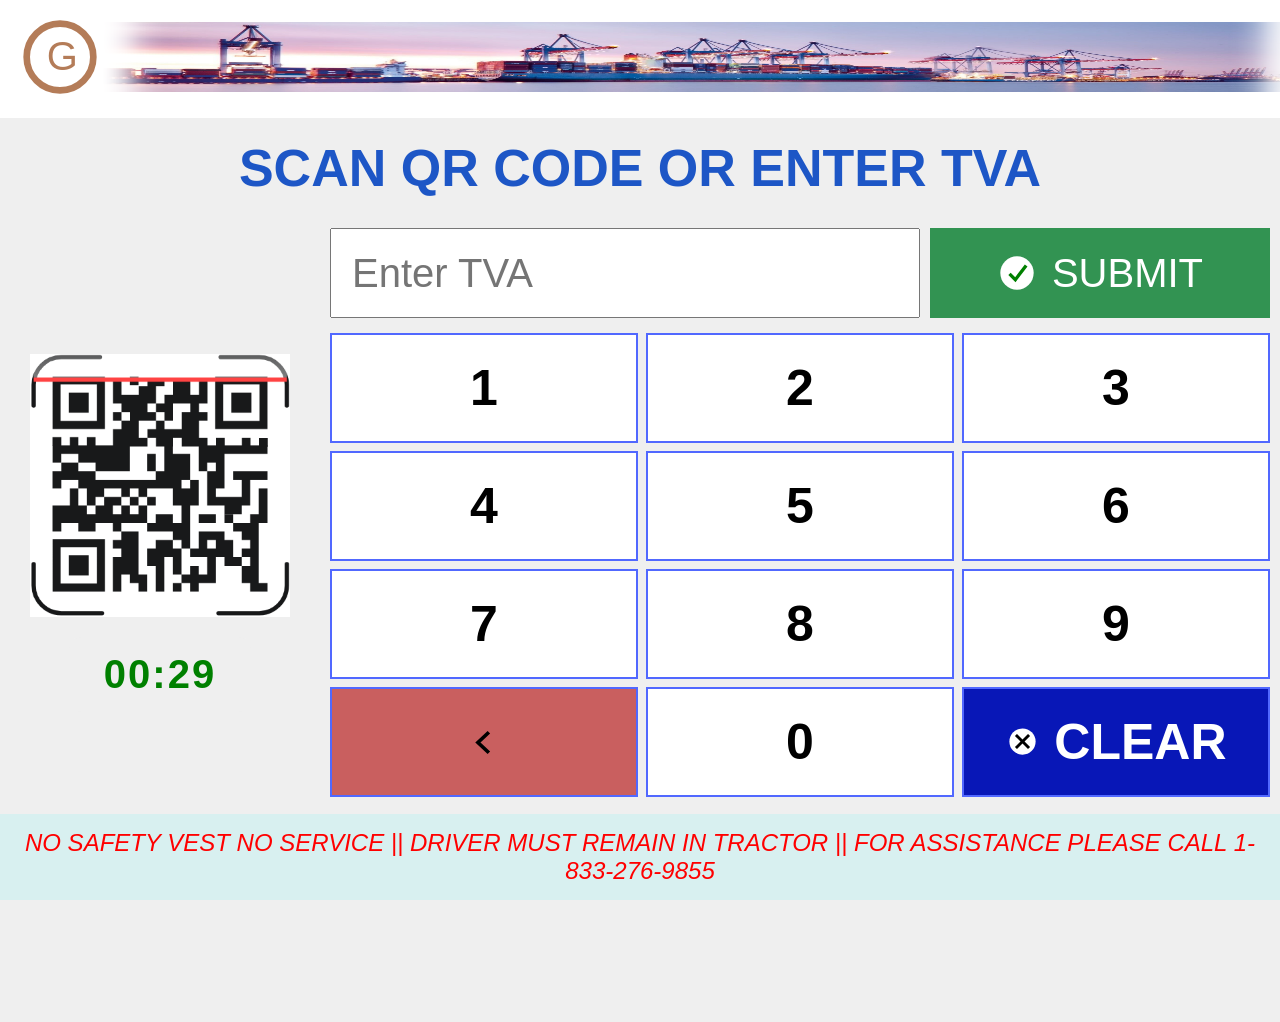
==== index.html @ 3f57338c "GW-Demo Source Code" ====
<!DOCTYPE html>
<html lang="en">

<head>
    <meta charset="UTF-8">
    <meta name="viewport" content="width=device-width,initial-scale=1.0">
    <title>GW Demo</title>
    <link rel="stylesheet" href="assets/css/style.css">
    <link rel="stylesheet" href="assets/css/popup.css">
</head>

<body>
    <header>
        <div class="logo">
            <img src="assets/images/applogo.svg">
        </div>
        <div class="banner">
            <img src="assets/images/banner.png">
        </div>
        <div class="company">
            <img src="assets/images/apmlogo.png">
        </div>
    </header>
    <div id="app">
        <iframe id="screenFrame" style="width:100%; height:100vh; border:none;"></iframe>
    </div>

    <footer>
        NO SAFETY VEST NO SERVICE ||
        DRIVER MUST REMAIN IN TRACTOR ||
        FOR ASSISTANCE PLEASE CALL 1-833-276-9855
    </footer>

    <script src="assets/js/app.js"></script>
    <script>
        window.onload = function () {
            loadScreen("tva");
        };
    </script>
</body>
</html>
---- assets/css/style.css ----
*{
margin:0;
padding:0;
box-sizing:border-box;
font-family:Arial,sans-serif;
}

body{
background:#efefef;
height:100vh;
overflow:hidden;
}

header{
display:flex;
align-items:center;
justify-content:space-between;
padding:10px 20px;
background:white;
}

.logo img{
width:80px;
}

.banner img{
 width:1200px;
height:70px;
}

.company{
font-size:32px;
font-weight:bold;
}

h1{
text-align:center;
color:#1d56c6;
font-size:52px;
margin:20px;
}

.container{
display:flex;
height:70vh;
}

.scanner-panel{
    width:25%;
    display:flex;
    flex-direction:column;
    justify-content:center;
    align-items:center;
    gap:20px;
}

.scanner-panel img{
    width:260px;
    cursor:pointer;
}

.scanner-timer{
    display:flex;
    justify-content:center;
    align-items:center;
}

.timer-box{
    background:#efefef;;
    color:green;
    padding:15px 35px;
    border-radius:12px;
    font-size:40px;
    font-weight:bold;
    letter-spacing:2px;
}

.input-panel{
width:75%;
padding:10px;
}

.input-row{
display:flex;
gap:10px;
margin-bottom:15px;
}

input{
flex:1;
height:90px;
font-size:40px;
padding-left:20px;
}

.submit{
width:340px;
background:#329352;
color:white;
font-size:40px;
border:none;
display:flex;
align-items:center;
justify-content:center;
gap:15px;
cursor:pointer;
}

.submit img{
width:40px;
}

.keypad{
display:grid;
grid-template-columns:repeat(3,1fr);
gap:8px;
}

.keypad button{
height:110px;
font-size:50px;
font-weight:bold;
cursor:pointer;
background:white;
border:2px solid #5168ff;
}

.back{
background:#c95f5f !important;
}

.clear{
background:#0817b7 !important;
color:white;
}

.back img,
.clear img{
width:35px;
}

#message{
margin-top:20px;
font-size:32px;
text-align:center;
font-weight:bold;
}

.timer{
position:absolute;
right:20px;
top:10px;
background:#222;
color:white;
padding:10px 20px;
border-radius:10px;
font-size:24px;
}

footer{
position:absolute;
bottom:0;
width:100%;
padding:15px;
background:#d8f0f0;
text-align:center;
font-size:24px;
color:red;
font-style:italic;
}

.inprogress-panel {
    display: flex;
    flex-direction: column;
    justify-content: center;
    align-items: flex-start;
    padding-bottom: 240px;   /* controls how high it sits */
    padding-left: 320px;   /* controls how high it sits */
    height: 100vh;
    width: 100%;
    font-size: 48px;
}
---- assets/css/popup.css ----
.popup-overlay {
    display: none;
    position: fixed;
    top: 0;
    left: 0;
    width: 100%;
    height: 100%;
    background: rgba(0,0,0,0.5);
    justify-content: center;
    align-items: flex-start;
    padding-top: 150px;   /* controls how high it sits */
    z-index: 1000;
}

.popup-box {
    background: white;
    padding: 25px;
    border-radius: 12px;
    text-align: center;
    width: 800px;
}

.popup-box p {
    margin-bottom: 15px;
    font-size: 22px;
}

.ok-btn {
    padding: 25px 38px;
    background: #28a745;
    color: white;
    border: none;
    border-radius: 8px;
    font-size: 28px;
}
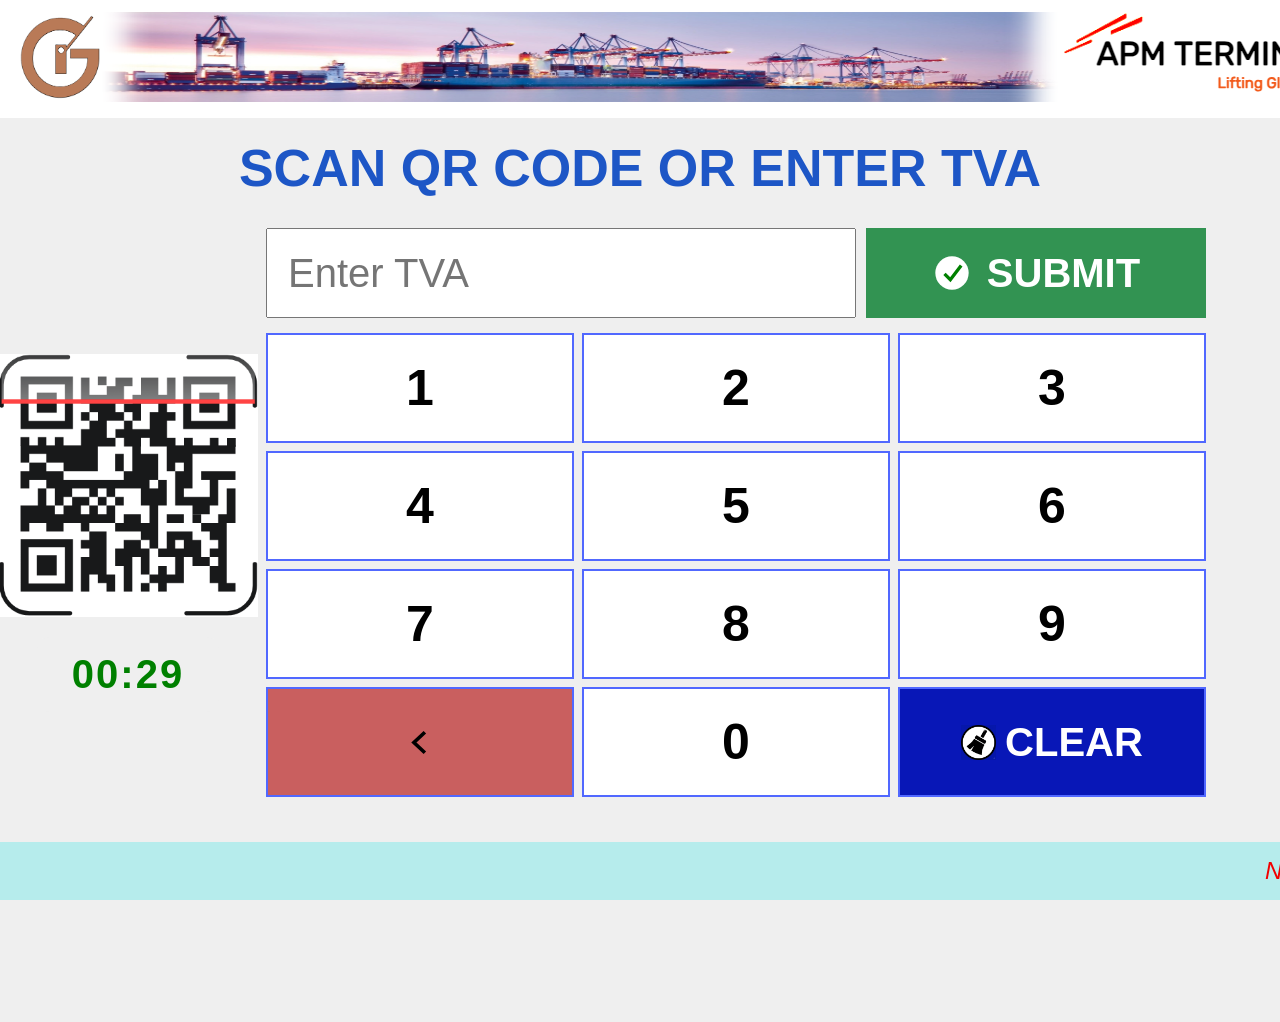
==== commit e99f4ece: "style changes" ====
--- a/index.html
+++ b/index.html
@@ -12,7 +12,7 @@
 <body>
     <header>
         <div class="logo">
-            <img src="assets/images/applogo.svg">
+            <img src="assets/images/KioskLogo.png">
         </div>
         <div class="banner">
             <img src="assets/images/banner.png">
@@ -25,11 +25,11 @@
         <iframe id="screenFrame" style="width:100%; height:100vh; border:none;"></iframe>
     </div>
 
-    <footer>
-        NO SAFETY VEST NO SERVICE ||
-        DRIVER MUST REMAIN IN TRACTOR ||
-        FOR ASSISTANCE PLEASE CALL 1-833-276-9855
-    </footer>
+    <footer class="footer-style">
+        <span id="marquee-text" class="footer-span">
+          NO SAFETY VEST NO SERVICE || DRIVER MUST REMAIN IN TRACTOR || FOR ASSISTANCE PLEASE CALL 1-833-276-9855
+        </span>
+      </footer>
 
     <script src="assets/js/app.js"></script>
     <script>
--- a/assets/css/style.css
+++ b/assets/css/style.css
@@ -24,8 +24,8 @@
 }
 
 .banner img{
- width:1200px;
-height:70px;
+width: 75vw;
+height: 10vh;
 }
 
 .company{
@@ -46,7 +46,7 @@
 }
 
 .scanner-panel{
-    width:25%;
+    width:20%;
     display:flex;
     flex-direction:column;
     justify-content:center;
@@ -98,6 +98,7 @@
 background:#329352;
 color:white;
 font-size:40px;
+font-weight: 600;
 border:none;
 display:flex;
 align-items:center;
@@ -130,8 +131,15 @@
 }
 
 .clear{
-background:#0817b7 !important;
-color:white;
+    display: flex;
+    background: #0817b7 !important;
+    color: white;
+    font-size: 40px !important;
+    font-weight: 600 !important;
+    flex-wrap: nowrap;
+    gap: 1vh;
+    justify-content: center;
+    align-items: center;
 }
 
 .back img,
@@ -180,3 +188,21 @@
     width: 100%;
     font-size: 48px;
 }
+
+@keyframes marquee {
+    0%   { transform: translateX(0); }
+    100% { transform: translateX(-100%); }
+  }
+
+  .footer-style{
+    overflow: hidden;
+    white-space: nowrap;
+    width: 100%;
+    background: #b6ecec;
+    color: #f20000;
+  }
+  .footer-span{
+    display: inline-block; 
+    padding-left: 100%; 
+    animation: marquee 30s linear infinite;
+  }
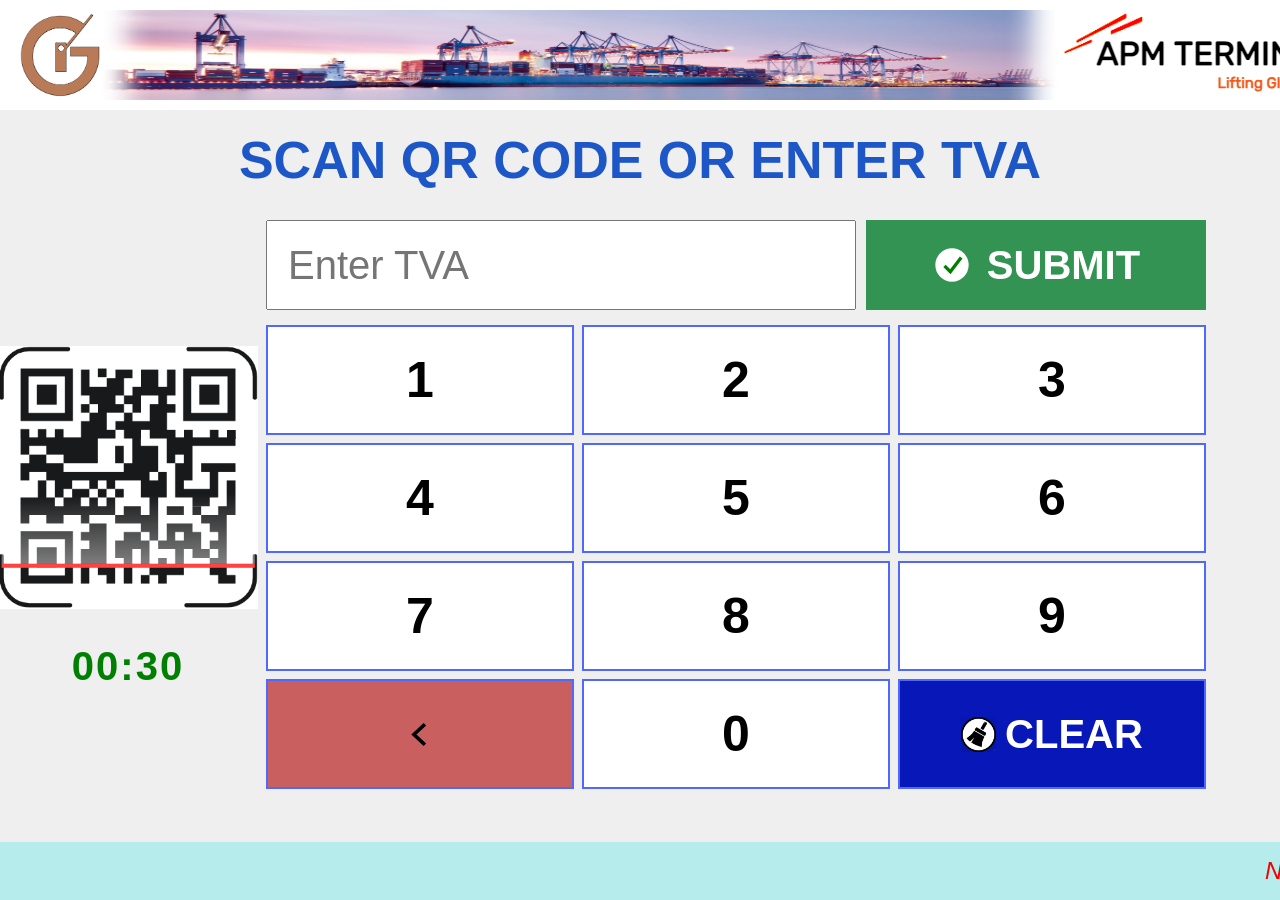
==== commit 76af904c: "Changes Merged" ====
--- a/index.html
+++ b/index.html
@@ -5,36 +5,15 @@
     <meta charset="UTF-8">
     <meta name="viewport" content="width=device-width,initial-scale=1.0">
     <title>GW Demo</title>
-    <link rel="stylesheet" href="assets/css/style.css">
+    <link rel="stylesheet" href="assets/css/kiosk.css">
     <link rel="stylesheet" href="assets/css/popup.css">
 </head>
 
 <body>
-    <header>
-        <div class="logo">
-            <img src="assets/images/KioskLogo.png">
-        </div>
-        <div class="banner">
-            <img src="assets/images/banner.png">
-        </div>
-        <div class="company">
-            <img src="assets/images/apmlogo.png">
-        </div>
-    </header>
-    <div id="app">
-        <iframe id="screenFrame" style="width:100%; height:100vh; border:none;"></iframe>
-    </div>
-
-    <footer class="footer-style">
-        <span id="marquee-text" class="footer-span">
-          NO SAFETY VEST NO SERVICE || DRIVER MUST REMAIN IN TRACTOR || FOR ASSISTANCE PLEASE CALL 1-833-276-9855
-        </span>
-      </footer>
-
     <script src="assets/js/app.js"></script>
     <script>
         window.onload = function () {
-            loadScreen("tva");
+            loadClerkScreen("screens/tva");
         };
     </script>
 </body>
--- a/assets/css/kiosk.css
+++ b/assets/css/kiosk.css
@@ -0,0 +1,208 @@
+*{
+margin:0;
+padding:0;
+box-sizing:border-box;
+font-family:Arial,sans-serif;
+}
+
+body{
+background:#efefef;
+height:100vh;
+overflow:hidden;
+}
+
+header{
+display:flex;
+align-items:center;
+justify-content:space-between;
+padding:10px 20px;
+background:white;
+}
+
+.logo img{
+width:80px;
+}
+
+.banner img{
+width: 75vw;
+height: 10vh;
+}
+
+.company{
+font-size:32px;
+font-weight:bold;
+}
+
+h1{
+text-align:center;
+color:#1d56c6;
+font-size:52px;
+margin:20px;
+}
+
+.container{
+display:flex;
+height:70vh;
+}
+
+.scanner-panel{
+    width:20%;
+    display:flex;
+    flex-direction:column;
+    justify-content:center;
+    align-items:center;
+    gap:20px;
+}
+
+.scanner-panel img{
+    width:260px;
+    cursor:pointer;
+}
+
+.scanner-timer{
+    display:flex;
+    justify-content:center;
+    align-items:center;
+}
+
+.timer-box{
+    background:#efefef;;
+    color:green;
+    padding:15px 35px;
+    border-radius:12px;
+    font-size:40px;
+    font-weight:bold;
+    letter-spacing:2px;
+}
+
+.input-panel{
+width:75%;
+padding:10px;
+}
+
+.input-row{
+display:flex;
+gap:10px;
+margin-bottom:15px;
+}
+
+input{
+flex:1;
+height:90px;
+font-size:40px;
+padding-left:20px;
+}
+
+.submit{
+width:340px;
+background:#329352;
+color:white;
+font-size:40px;
+font-weight: 600;
+border:none;
+display:flex;
+align-items:center;
+justify-content:center;
+gap:15px;
+cursor:pointer;
+}
+
+.submit img{
+width:40px;
+}
+
+.keypad{
+display:grid;
+grid-template-columns:repeat(3,1fr);
+gap:8px;
+}
+
+.keypad button{
+height:110px;
+font-size:50px;
+font-weight:bold;
+cursor:pointer;
+background:white;
+border:2px solid #5168ff;
+}
+
+.back{
+background:#c95f5f !important;
+}
+
+.clear{
+    display: flex;
+    background: #0817b7 !important;
+    color: white;
+    font-size: 40px !important;
+    font-weight: 600 !important;
+    flex-wrap: nowrap;
+    gap: 1vh;
+    justify-content: center;
+    align-items: center;
+}
+
+.back img,
+.clear img{
+width:35px;
+}
+
+#message{
+margin-top:20px;
+font-size:32px;
+text-align:center;
+font-weight:bold;
+}
+
+.timer{
+position:absolute;
+right:20px;
+top:10px;
+background:#222;
+color:white;
+padding:10px 20px;
+border-radius:10px;
+font-size:24px;
+}
+
+footer{
+position:absolute;
+bottom:0;
+width:100%;
+padding:15px;
+background:#d8f0f0;
+text-align:center;
+font-size:24px;
+color:red;
+font-style:italic;
+}
+
+.inprogress-panel {
+    display: flex;
+    flex-direction: column;
+    justify-content: center;
+    align-items: flex-start;
+    padding-bottom: 240px;   /* controls how high it sits */
+    padding-left: 320px;   /* controls how high it sits */
+    height: 100vh;
+    width: 100%;
+    font-size: 48px;
+}
+
+@keyframes marquee {
+    0%   { transform: translateX(0); }
+    100% { transform: translateX(-100%); }
+  }
+
+  .footer-style{
+    overflow: hidden;
+    white-space: nowrap;
+    width: 100%;
+    background: #b6ecec;
+    color: #f20000;
+  }
+  .footer-span{
+    display: inline-block; 
+    padding-left: 100%; 
+    animation: marquee 30s linear infinite;
+  }
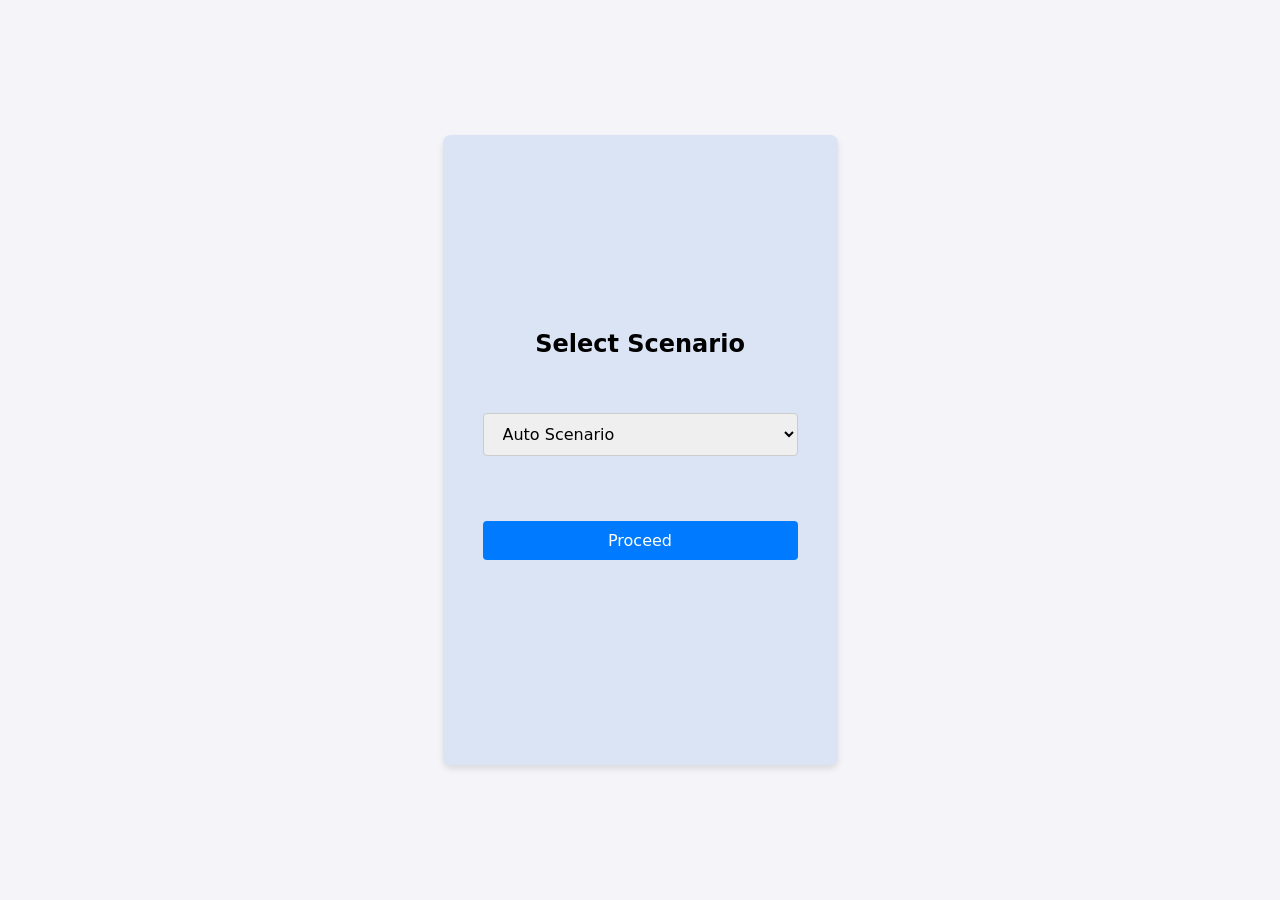
==== commit 228e2f4f: "Added scenarios" ====
--- a/index.html
+++ b/index.html
@@ -7,14 +7,29 @@
     <title>GW Demo</title>
     <link rel="stylesheet" href="assets/css/kiosk.css">
     <link rel="stylesheet" href="assets/css/popup.css">
+    <link rel="stylesheet" href="assets/css/index.css">
 </head>
 
 <body>
     <script src="assets/js/app.js"></script>
     <script>
-        window.onload = function () {
-            loadClerkScreen("screens/tva");
-        };
+        // window.onload = function () {
+        //     loadClerkScreen("screens/tva");
+        // };
     </script>
+
+<div class="container">
+    <h2>Select Scenario</h2>
+    
+    <!-- Dropdown Menu -->
+    <select id="pageSelector" onchange="updateGlobalFlags()">
+        <option value="auto">Auto Scenario</option>
+        <option value="manualIso">Manual with ISO Mismatch</option>
+        <option value="manualContainer">Manual with Container Mismatch</option>
+    </select>
+
+    <!-- Redirect Button -->
+    <button onclick="handleRedirect()">Proceed</button>
+</div>
 </body>
 </html>
--- a/assets/css/kiosk.css
+++ b/assets/css/kiosk.css
@@ -2,7 +2,7 @@
 margin:0;
 padding:0;
 box-sizing:border-box;
-font-family:Arial,sans-serif;
+font-family:system-ui,sans-serif;
 }
 
 body{
@@ -88,7 +88,7 @@
 
 input{
 flex:1;
-height:90px;
+height:60px;
 font-size:40px;
 padding-left:20px;
 }
@@ -117,13 +117,19 @@
 gap:8px;
 }
 
+.with-letters{
+display:grid;
+grid-template-columns:repeat(10,1fr);
+gap:8px;
+}
+
 .keypad button{
 height:110px;
 font-size:50px;
 font-weight:bold;
 cursor:pointer;
 background:white;
-border:2px solid #5168ff;
+border: 2px solid #2437b2;
 }
 
 .back{
@@ -142,6 +148,9 @@
     align-items: center;
 }
 
+.btns-with-letters{
+    grid-column: span 2;
+}
 .back img,
 .clear img{
 width:35px;
@@ -205,4 +214,4 @@
     display: inline-block; 
     padding-left: 100%; 
     animation: marquee 30s linear infinite;
-  }+  }
--- a/assets/css/index.css
+++ b/assets/css/index.css
@@ -0,0 +1,38 @@
+body {
+    font-family: Arial, sans-serif;
+    display: flex;
+    flex-direction: column;
+    align-items: center;
+    justify-content: center;
+    height: 100vh;
+    margin: 0;
+    background-color: #f4f4f9;
+}
+.container {
+    background: #dae4f5;
+    padding: 30px;
+    border-radius: 8px;
+    box-shadow: 0 4px 6px rgba(0, 0, 0, 0.1);
+    text-align: center;
+    display: flex;
+    flex-direction: column;
+    justify-content: center;
+    gap: 5vh;
+    align-items: stretch;
+}
+select, button {
+    padding: 10px 15px;
+    font-size: 16px;
+    margin: 10px;
+    border-radius: 4px;
+    border: 1px solid #ccc;
+}
+button {
+    background-color: #007bff;
+    color: white;
+    cursor: pointer;
+    border: none;
+}
+button:hover {
+    background-color: #0056b3;
+}
